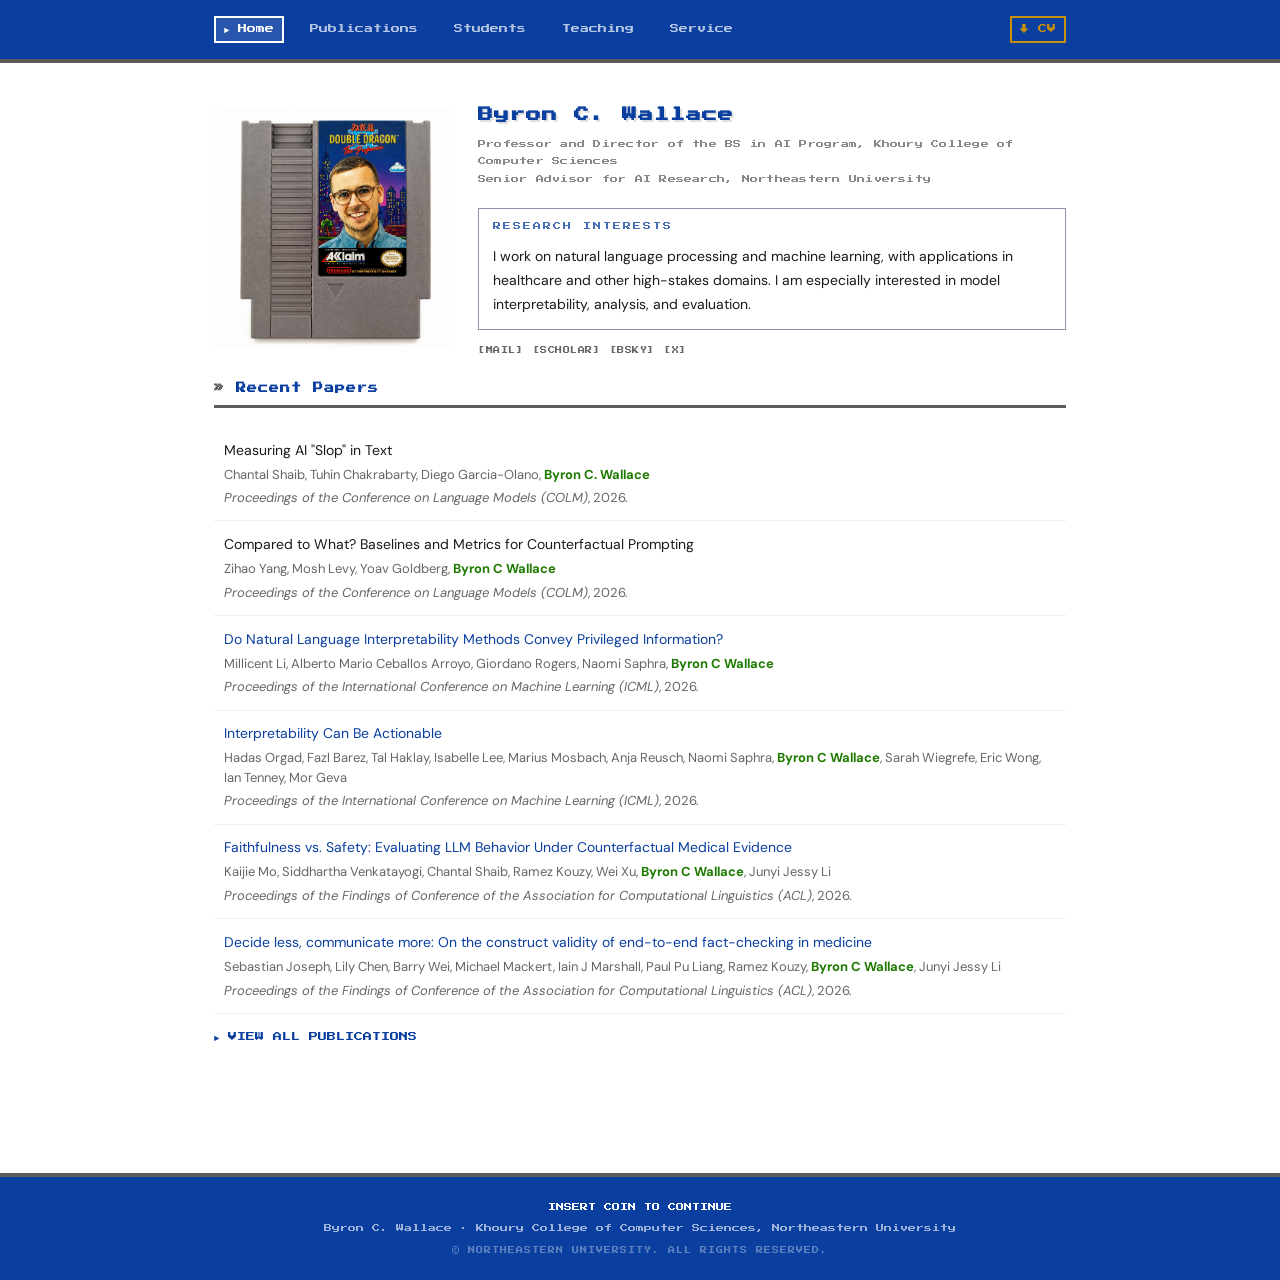
==== docs/index.html @ 95ae3cb4 "Simplify homepage title to two plain lines, drop badge styling The bordered-badge treatment for the " ====
<!DOCTYPE html>
<html lang="en">
<head>
  <meta charset="UTF-8">
  <meta name="viewport" content="width=device-width, initial-scale=1.0">
  <title>Byron C. Wallace – Home</title>
  <link rel="preconnect" href="https://fonts.googleapis.com">
  <link href="https://fonts.googleapis.com/css2?family=Press+Start+2P&display=swap" rel="stylesheet">
  <link rel="stylesheet" href="static/style.css">
</head>
<body>
  <header>
    <div class="header-inner">
      <nav>
        <a href="index.html" class="active">Home</a>
        <a href="publications.html" >Publications</a>
        <a href="students.html" >Students</a>
        <a href="teaching.html" >Teaching</a>
        <a href="service.html" >Service</a>
      </nav>
      <nav>
        <a href="static/bcw-cv.pdf" class="nav-cv">CV</a>
      </nav>
    </div>
  </header>

  <main>
    
<div class="page-content">

  <div class="bio-layout">

    <img src="static/me-NES.png" alt="Byron C. Wallace" class="cart-img">

    <!-- Bio text + research interests together -->
    <div class="bio-text">
      <h1>Byron C. Wallace</h1>
      
      <div class="bio-position">Professor and Director of the BS in AI Program, Khoury College of Computer Sciences</div>
      
      <div class="bio-position">Senior Advisor for AI Research, Northeastern University</div>
      
      <div class="bio-interests">
        <div class="bio-interests-label">Research Interests</div>
        <p>I work on natural language processing and machine learning, with applications in healthcare and other high-stakes domains. I am especially interested in model interpretability, analysis, and evaluation.</p>
      </div>

      <div class="bio-links">
        <a class="bio-link" href="mailto:b.wallace@northeastern.edu">[MAIL]</a>
        <a class="bio-link" href="https://scholar.google.com/citations?user=KTzRHmwAAAAJ&hl=en&oi=ao" target="_blank">[SCHOLAR]</a>
        <a class="bio-link" href="https://bsky.app/profile/byron.bsky.social" target="_blank">[BSKY]</a>
        <a class="bio-link" href="https://x.com/byron_c_wallace" target="_blank">[X]</a>
      </div>
    </div>

  </div>

  <section>
    <h2>Recent Papers</h2>
    <ul class="pub-list">
      
      <li class="pub-item">
        <span class="pub-title">
          Measuring AI "Slop" in Text
        </span>
        <span class="pub-authors">Chantal Shaib, Tuhin Chakrabarty, Diego Garcia-Olano, <strong>Byron C. Wallace</strong></span>
        <span class="pub-venue"><em>Proceedings of the Conference on Language Models (COLM)</em>, 2026.</span>
      </li>
      
      <li class="pub-item">
        <span class="pub-title">
          Compared to What? Baselines and Metrics for Counterfactual Prompting
        </span>
        <span class="pub-authors">Zihao Yang, Mosh Levy, Yoav Goldberg, <strong>Byron C Wallace</strong></span>
        <span class="pub-venue"><em>Proceedings of the Conference on Language Models (COLM)</em>, 2026.</span>
      </li>
      
      <li class="pub-item">
        <span class="pub-title">
          <a href="https://arxiv.org/abs/2509.13316" target="_blank">Do Natural Language Interpretability Methods Convey Privileged Information?</a>
        </span>
        <span class="pub-authors">Millicent Li, Alberto Mario Ceballos Arroyo, Giordano Rogers, Naomi Saphra, <strong>Byron C Wallace</strong></span>
        <span class="pub-venue"><em>Proceedings of the International Conference on Machine Learning (ICML)</em>, 2026.</span>
      </li>
      
      <li class="pub-item">
        <span class="pub-title">
          <a href="https://icml.cc/virtual/2026/poster/67043" target="_blank">Interpretability Can Be Actionable</a>
        </span>
        <span class="pub-authors">Hadas Orgad, Fazl Barez, Tal Haklay, Isabelle Lee, Marius Mosbach, Anja Reusch, Naomi Saphra, <strong>Byron C Wallace</strong>, Sarah Wiegrefe, Eric Wong, Ian Tenney, Mor Geva</span>
        <span class="pub-venue"><em>Proceedings of the International Conference on Machine Learning (ICML)</em>, 2026.</span>
      </li>
      
      <li class="pub-item">
        <span class="pub-title">
          <a href="http://arxiv.org/abs/2601.11886" target="_blank">Faithfulness vs. Safety: Evaluating LLM Behavior Under Counterfactual Medical Evidence</a>
        </span>
        <span class="pub-authors">Kaijie Mo, Siddhartha Venkatayogi, Chantal Shaib, Ramez Kouzy, Wei Xu, <strong>Byron C Wallace</strong>, Junyi Jessy Li</span>
        <span class="pub-venue"><em>Proceedings of the Findings of Conference of the Association for Computational Linguistics (ACL)</em>, 2026.</span>
      </li>
      
      <li class="pub-item">
        <span class="pub-title">
          <a href="http://arxiv.org/abs/2506.20876" target="_blank">Decide less, communicate more: On the construct validity of end-to-end fact-checking in medicine</a>
        </span>
        <span class="pub-authors">Sebastian Joseph, Lily Chen, Barry Wei, Michael Mackert, Iain J Marshall, Paul Pu Liang, Ramez Kouzy, <strong>Byron C Wallace</strong>, Junyi Jessy Li</span>
        <span class="pub-venue"><em>Proceedings of the Findings of Conference of the Association for Computational Linguistics (ACL)</em>, 2026.</span>
      </li>
      
    </ul>
    <p class="see-all"><a href="publications.html">► VIEW ALL PUBLICATIONS</a></p>
  </section>

</div>

  </main>

  <footer>
    <p>Byron C. Wallace &middot; Khoury College of Computer Sciences, Northeastern University</p>
  </footer>
</body>
</html>
---- docs/static/style.css ----
/* ── NES / 8-bit theme (light) ──────────────────────────────────────────── */

@import url('https://fonts.googleapis.com/css2?family=DM+Sans:ital,opsz,wght@0,9..40,300..700;1,9..40,300..700&family=Press+Start+2P&display=swap');

:root {
  --bg:         #ffffff;
  --bg-panel:   #f0f0f0;
  --bg-card:    #fafafa;
  --text:       #1a1a1a;
  --muted:      #666;
  --border:     #b0a898;
  --red:        #5c5c5c;
  --blue:       #0a3fa0;
  --darkblue:   #072a6e;
  --yellow:     #c8900a;
  --green:      #1e7a00;
  --cyan:       #006f8e;
  --pixel:      "Press Start 2P", monospace;
  --prose:      "DM Sans", sans-serif;
  --max-w:      900px;
}

* { box-sizing: border-box; margin: 0; padding: 0; }

body {
  font-family: var(--prose);
  font-size: 15px;
  line-height: 1.65;
  color: var(--text);
  background: var(--bg);
  min-height: 100vh;
}

/* ── Header ──────────────────────────────────────────────────────────────── */

header {
  background: var(--blue);
  border-bottom: 4px solid var(--red);
}

.header-inner {
  max-width: var(--max-w);
  margin: 0 auto;
  display: flex;
  align-items: center;
  justify-content: space-between;
  flex-wrap: wrap;
  gap: 1rem;
  padding: 1rem 1.5rem;
}

.header-name a {
  font-family: var(--pixel);
  color: #fff;
  text-decoration: none;
  font-size: 11px;
  letter-spacing: 1px;
  text-shadow: 2px 2px 0 rgba(0,0,0,0.5);
}

.header-name a::before { content: "▶ "; color: var(--yellow); }

nav { display: flex; gap: 1rem; flex-wrap: wrap; }

nav a {
  font-family: var(--pixel);
  color: rgba(255,255,255,0.7);
  text-decoration: none;
  font-size: 9px;
  padding: 4px 8px;
  border: 2px solid transparent;
  transition: all 0.1s;
}

nav a:hover, nav a.active {
  color: #fff;
  border-color: #fff;
  background: rgba(255,255,255,0.12);
}

nav a.active::before { content: "► "; }

nav a.nav-cv {
  color: var(--yellow);
  border-color: var(--yellow);
  margin-left: 0.5rem;
}

nav a.nav-cv:hover {
  background: var(--yellow);
  color: #fff;
  border-color: var(--yellow);
}

nav a.nav-cv::before { content: "↓ "; }

/* ── Main ────────────────────────────────────────────────────────────────── */

main {
  max-width: var(--max-w);
  margin: 0 auto;
  padding: 2.5rem 1.5rem 5rem;
}

.page-content > section { margin-bottom: 3rem; }

h1 {
  font-family: var(--pixel);
  font-size: 15px;
  color: var(--blue);
  text-shadow: 2px 2px 0 rgba(0,0,0,0.12);
  margin-bottom: 2rem;
  letter-spacing: 1px;
}

h2 {
  font-family: var(--pixel);
  font-size: 10px;
  color: var(--blue);
  letter-spacing: 1px;
  margin-bottom: 1.2rem;
  padding-bottom: 0.5rem;
  border-bottom: 3px solid var(--red);
}

h2::before { content: "» "; color: var(--red); }

/* ── NES Cartridge ───────────────────────────────────────────────────────── */

.bio-layout {
  display: flex;
  gap: 1.5rem;
  align-items: center;
  margin-bottom: 1.5rem;
  flex-wrap: wrap;
}

.cart-img {
  flex-shrink: 0;
  width: 240px;
  image-rendering: auto;
}

/* ── Bio text (next to cartridge) ────────────────────────────────────────── */

.bio-text { flex: 1; min-width: 220px; }

.bio-text h1 { margin-bottom: 0.5rem; }

.bio-position {
  font-family: var(--pixel);
  font-size: 8px;
  color: #888;
  letter-spacing: 0.03em;
  line-height: 2.2;
}

.bio-position:last-of-type {
  margin-bottom: 1rem;
}

.bio-interests {
  margin-top: 1.2rem;
  background: transparent;
  border: 1px solid #8a94a6;
  padding: 0.7rem 0.9rem 0.8rem;
}

.bio-interests-label {
  font-family: var(--pixel);
  font-size: 8px;
  color: var(--blue);
  letter-spacing: 2px;
  margin-bottom: 0.75rem;
  text-transform: uppercase;
  opacity: 0.75;
}

.bio-interests p {
  font-size: 14px;
  line-height: 1.7;
  color: var(--text);
}

/* ── Bio links ───────────────────────────────────────────────────────────── */

.bio-links {
  display: flex;
  flex-wrap: wrap;
  gap: 0.6rem;
  margin-top: 0.9rem;
}

.bio-link {
  font-family: var(--pixel);
  font-size: 7px;
  letter-spacing: 0.5px;
  color: var(--muted);
  text-decoration: none;
  transition: color 0.1s;
}

.bio-link:hover { color: var(--blue); }

/* ── Pixel divider ───────────────────────────────────────────────────────── */

.pixel-divider {
  margin: 2rem 0;
  height: 8px;
  background: repeating-linear-gradient(
    90deg,
    var(--blue)    0px,  var(--blue)    16px,
    var(--red)     16px, var(--red)     24px,
    var(--blue)    24px, var(--blue)    40px,
    transparent    40px, transparent    48px
  );
}

/* ── Honors ──────────────────────────────────────────────────────────────── */

.honors-list { list-style: none; display: flex; flex-direction: column; gap: 0.6rem; }

.honors-list li {
  display: flex;
  gap: 0.8rem;
  align-items: flex-start;
  padding: 0.6rem 0.8rem;
  background: var(--bg-card);
  border: 2px solid var(--border);
  font-size: 14px;
  line-height: 1.6;
}

.year-badge {
  font-family: var(--pixel);
  display: inline-block;
  min-width: 3rem;
  font-size: 7px;
  color: #fff;
  background: var(--red);
  padding: 4px 6px;
  text-align: center;
  flex-shrink: 0;
  margin-top: 3px;
}

/* ── Section nav ─────────────────────────────────────────────────────────── */

.section-nav { display: flex; flex-wrap: wrap; gap: 0.5rem; margin-bottom: 2rem; }

.section-nav::before {
  font-family: var(--pixel);
  content: "◄ SELECT STAGE ►";
  display: block;
  width: 100%;
  font-size: 8px;
  color: var(--muted);
  letter-spacing: 2px;
  margin-bottom: 0.6rem;
  animation: blink 1.5s step-start infinite;
}

.section-nav a {
  font-family: var(--pixel);
  font-size: 8px;
  color: var(--blue);
  text-decoration: none;
  border: 2px solid var(--border);
  padding: 4px 8px;
  background: var(--bg-card);
  transition: all 0.1s;
}

.section-nav a:hover { border-color: var(--red); color: var(--red); }

/* ── Publications ────────────────────────────────────────────────────────── */

.pub-list { list-style: none; padding: 0; }

.year-divider {
  font-family: var(--pixel);
  font-size: 9px;
  color: #fff;
  background: var(--blue);
  padding: 4px 10px;
  margin-top: 1.2rem;
  margin-bottom: 0.4rem;
  display: block;
  border-left: 4px solid var(--red);
}

.pub-item {
  display: flex;
  flex-direction: column;
  gap: 0.25rem;
  padding: 0.8rem 0.6rem;
  border-bottom: 1px solid var(--bg-panel);
}

.pub-item:hover { background: var(--bg-card); }

.pub-title { color: var(--text); line-height: 1.5; font-size: 14px; }
.pub-title a { color: var(--blue); text-decoration: none; }
.pub-title a:hover { color: var(--red); }

.pub-authors { color: var(--muted); font-size: 13px; line-height: 1.5; }
.pub-authors strong { color: var(--green); }

.pub-venue { color: var(--muted); font-size: 13px; line-height: 1.5; }
.pub-note { font-size: 13px; color: var(--red); }

.see-all {
  margin-top: 1rem;
  font-family: var(--pixel);
  font-size: 9px;
}
.see-all a { color: var(--blue); text-decoration: none; }
.see-all a:hover { color: var(--red); }

.note {
  font-size: 13px;
  color: var(--muted);
  padding: 0.6rem 0.9rem;
  border-left: 3px solid var(--border);
  margin-bottom: 1rem;
  background: var(--bg-panel);
  line-height: 1.6;
}

/* ── Grants ──────────────────────────────────────────────────────────────── */

.grant-list { list-style: none; }

.grant-item {
  padding: 1rem;
  margin-bottom: 0.7rem;
  background: var(--bg-card);
  border: 2px solid var(--border);
  border-left: 5px solid var(--green);
}

.grant-title { font-size: 14px; color: var(--text); line-height: 1.5; margin-bottom: 0.5rem; }
.grant-title strong { color: var(--blue); }

.grant-meta { display: flex; flex-direction: column; gap: 0.2rem; font-size: 13px; color: var(--muted); line-height: 1.6; }
.grant-meta strong { color: var(--text); }

/* ── Students ────────────────────────────────────────────────────────────── */

/* Player select screen */
.player-select-screen {
  background: #08081e;
  border: 4px solid var(--blue);
  padding: 1.5rem;
  margin-bottom: 0.5rem;
}

.player-select-label {
  font-family: var(--pixel);
  font-size: 8px;
  color: var(--yellow);
  text-align: center;
  letter-spacing: 3px;
  margin-bottom: 1.5rem;
  animation: blink 1.5s step-start infinite;
}

.player-select-screen .student-grid {
  list-style: none;
  display: grid;
  grid-template-columns: repeat(auto-fill, minmax(160px, 1fr));
  gap: 1rem;
}

.player-select-screen .student-card {
  background: #14143a;
  border: 3px solid #334488;
  display: flex;
  flex-direction: column;
  align-items: center;
  text-align: center;
  overflow: hidden;
  transition: border-color 0.1s, background 0.1s;
  cursor: default;
}

.player-select-screen .student-card:hover {
  border-color: var(--yellow);
  background: #20204e;
}

.player-select-screen .student-card img,
.player-select-screen .student-img-placeholder {
  width: 100%;
  aspect-ratio: 1;
  object-fit: cover;
  display: block;
}

.player-select-screen .student-img-placeholder {
  background: #1e1e44;
  display: flex;
  align-items: center;
  justify-content: center;
}

.player-select-screen .student-img-placeholder::after {
  content: "?";
  font-family: var(--pixel);
  font-size: 36px;
  color: rgba(255,255,255,0.15);
}

.player-select-screen .student-card-body {
  padding: 0.6rem 0.5rem 0.7rem;
  display: flex;
  flex-direction: column;
  align-items: center;
  gap: 0.3rem;
  width: 100%;
  background: #0e0e28;
}

.player-select-screen .student-name {
  font-family: var(--pixel);
  font-size: 7px;
  line-height: 1.9;
  color: #ffffff;
  text-decoration: none;
  display: block;
}

.player-select-screen a.student-name:hover { color: var(--yellow); }

.player-select-screen .student-info {
  font-size: 12px;
  color: rgba(255,255,255,0.55);
  line-height: 1.5;
}

/* Alumni grid */
.student-grid {
  list-style: none;
  display: grid;
  grid-template-columns: repeat(auto-fill, minmax(170px, 1fr));
  gap: 1.2rem;
}

.student-card {
  background: var(--bg-card);
  border: 2px solid var(--border);
  border-top: 4px solid var(--cyan);
  display: flex;
  flex-direction: column;
  align-items: center;
  text-align: center;
  overflow: hidden;
}

.student-card-link {
  display: flex;
  flex-direction: column;
  width: 100%;
  text-decoration: none;
  color: inherit;
}

.student-card img,
.student-img-placeholder {
  width: 100%;
  aspect-ratio: 1;
  object-fit: cover;
  display: block;
}

.student-img-placeholder {
  background: var(--bg-panel);
  display: flex;
  align-items: center;
  justify-content: center;
}

.student-img-placeholder::after {
  content: "?";
  font-family: var(--pixel);
  font-size: 36px;
  color: rgba(0,0,0,0.12);
}

.student-card-body {
  padding: 0.7rem 0.6rem 0.8rem;
  display: flex;
  flex-direction: column;
  align-items: center;
  gap: 0.35rem;
  width: 100%;
}

.student-name {
  font-family: var(--pixel);
  font-size: 7px;
  line-height: 1.9;
  color: var(--blue);
  text-decoration: none;
  display: block;
}

a.student-name:hover { color: var(--red); }

.student-info {
  font-size: 12px;
  color: var(--muted);
  line-height: 1.5;
}

.alumni-card { border-top-color: var(--yellow); }

.thesis-title { font-size: 12px; color: var(--muted); line-height: 1.5; font-style: italic; }
.student-now { font-size: 12px; color: var(--green); line-height: 1.4; }

.student-award {
  font-size: 11px;
  color: #7a5800;
  background: #fff3c0;
  border: 1px solid var(--yellow);
  padding: 3px 8px;
  line-height: 1.5;
  text-align: center;
}

.student-award::before { content: "★ "; }

/* Award on dark player-select background */
.player-select-screen .student-award {
  color: var(--yellow);
  background: rgba(200, 150, 0, 0.15);
  border-color: rgba(200, 150, 0, 0.5);
}

/* ── Service ─────────────────────────────────────────────────────────────── */

.service-list { list-style: none; display: flex; flex-direction: column; gap: 0.5rem; }

.service-item {
  display: flex;
  align-items: flex-start;
  gap: 0.9rem;
  padding: 0.7rem 0.8rem;
  background: var(--bg-card);
  border: 2px solid var(--border);
  border-left: 5px solid var(--blue);
}

.service-venue {
  font-family: var(--pixel);
  font-size: 7px;
  color: #fff;
  background: var(--blue);
  padding: 4px 7px;
  white-space: nowrap;
  flex-shrink: 0;
  min-width: 4rem;
  text-align: center;
  margin-top: 2px;
}

.service-body {
  display: flex;
  flex-direction: column;
  gap: 0.2rem;
}

.service-role { font-size: 14px; color: var(--text); font-weight: 600; line-height: 1.4; }

.service-meta { font-size: 13px; color: var(--muted); line-height: 1.6; }

/* ── Teaching ────────────────────────────────────────────────────────────── */

.teaching-award {
  background: #120e00;
  border: 3px solid var(--yellow);
  padding: 1rem 1.4rem;
  margin-bottom: 2.5rem;
  text-align: center;
}

.teaching-award-label {
  font-family: var(--pixel);
  font-size: 7px;
  color: var(--yellow);
  letter-spacing: 3px;
  margin-bottom: 0.6rem;
  animation: blink 1.5s step-start infinite;
}

.teaching-award-name {
  font-size: 15px;
  font-weight: 600;
  color: #fff;
  line-height: 1.5;
}

.teaching-award-year {
  font-family: var(--pixel);
  font-size: 7px;
  color: rgba(255,255,255,0.45);
  margin-top: 0.5rem;
  letter-spacing: 1px;
}

.course-list { list-style: none; }

.course-item {
  display: flex;
  flex-direction: column;
  gap: 0.3rem;
  padding: 0.85rem 0.6rem;
  border-bottom: 1px solid var(--bg-panel);
}

.course-item:hover { background: var(--bg-card); }

.course-item--other { opacity: 0.8; }

.course-header {
  display: flex;
  align-items: baseline;
  gap: 0.8rem;
  flex-wrap: wrap;
}

.course-code {
  font-family: var(--pixel);
  font-size: 7px;
  color: #fff;
  background: var(--blue);
  padding: 3px 7px;
  border-left: 3px solid var(--red);
  white-space: nowrap;
  flex-shrink: 0;
}

.course-code--alt { background: var(--cyan); border-left-color: var(--cyan); }

.course-name { font-size: 14px; font-weight: 600; color: var(--text); line-height: 1.4; text-decoration: none; }
a.course-name { color: var(--blue); }
a.course-name:hover { color: var(--red); }

.course-meta {
  font-family: var(--pixel);
  font-size: 7px;
  color: var(--muted);
  letter-spacing: 0.3px;
  line-height: 1.8;
}

.course-desc { font-size: 13px; color: var(--muted); line-height: 1.65; }

/* ── Footer ──────────────────────────────────────────────────────────────── */

footer {
  font-family: var(--pixel);
  background: var(--blue);
  border-top: 4px solid var(--red);
  text-align: center;
  padding: 1.5rem;
  font-size: 8px;
  color: rgba(255,255,255,0.6);
}

footer::before {
  display: block;
  content: "INSERT COIN TO CONTINUE";
  color: #fff;
  margin-bottom: 0.5rem;
  animation: blink 1s step-start infinite;
}

footer::after {
  display: block;
  content: "© NORTHEASTERN UNIVERSITY. ALL RIGHTS RESERVED.";
  font-size: 7px;
  color: rgba(255,255,255,0.35);
  margin-top: 0.6rem;
  letter-spacing: 1px;
}


@keyframes blink { 50% { opacity: 0; } }

/* ── Responsive ──────────────────────────────────────────────────────────── */

@media (max-width: 600px) {
  h1 { font-size: 12px; }
  .bio-layout { flex-direction: column; align-items: center; }
}
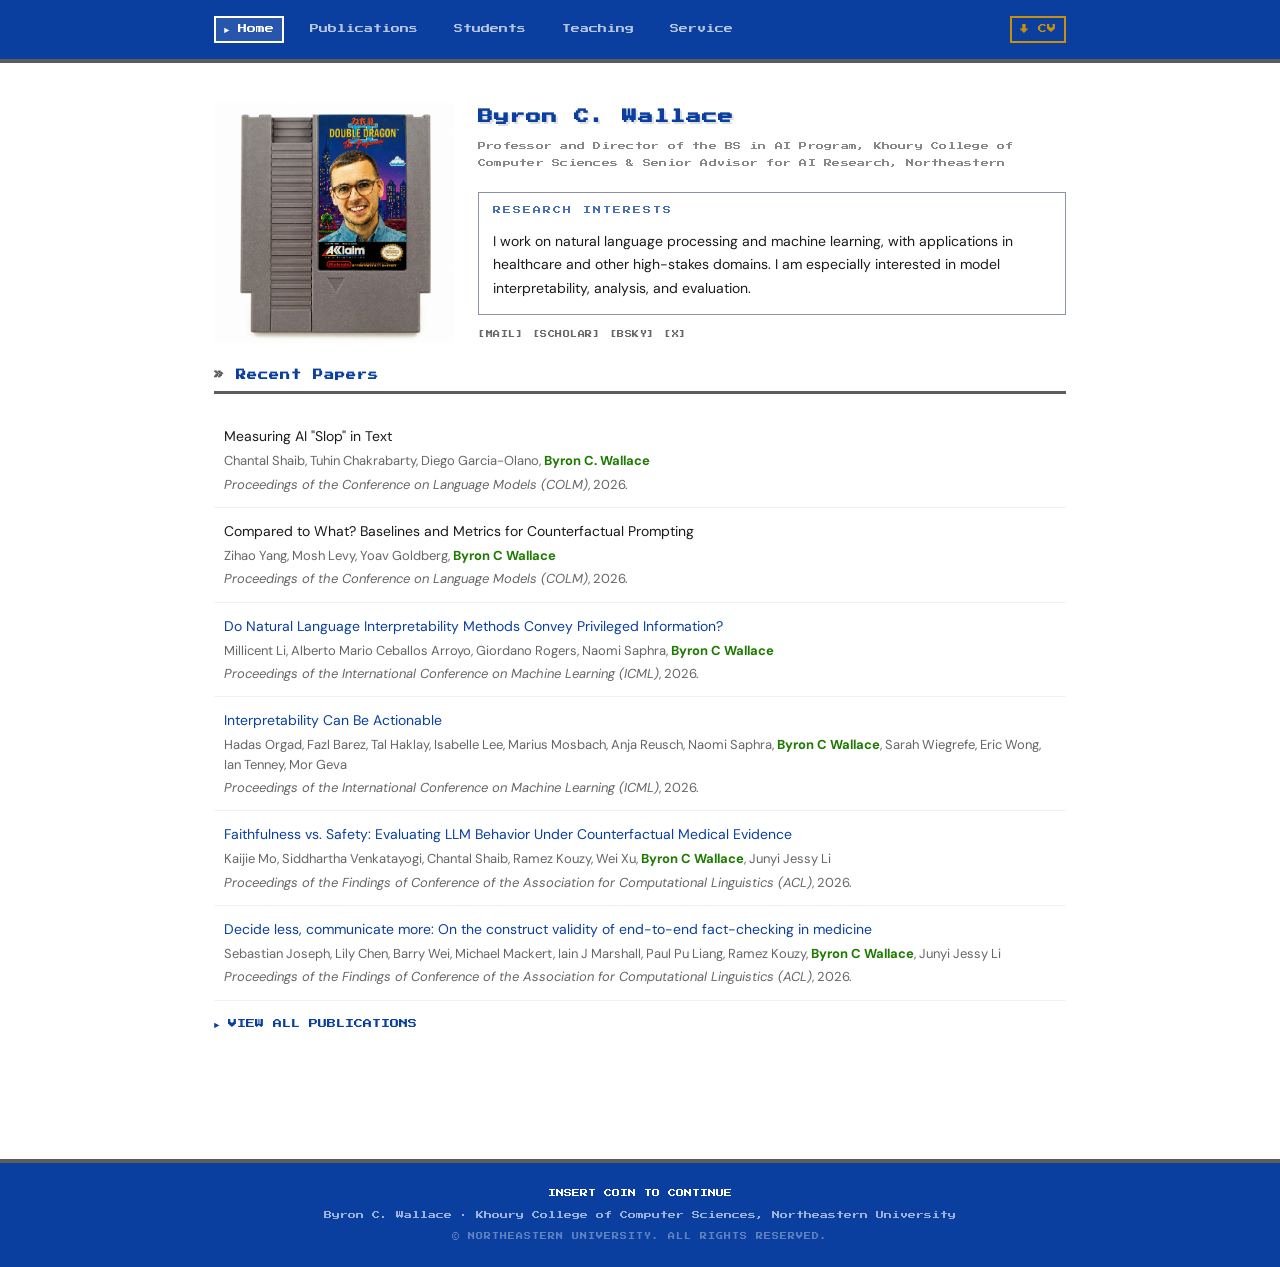
==== commit 31f81418: "Combine homepage title into a single line Reads as one title with "&" joining the two roles, wrappin" ====
--- a/docs/index.html
+++ b/docs/index.html
@@ -36,9 +36,7 @@
     <div class="bio-text">
       <h1>Byron C. Wallace</h1>
       
-      <div class="bio-position">Professor and Director of the BS in AI Program, Khoury College of Computer Sciences</div>
-      
-      <div class="bio-position">Senior Advisor for AI Research, Northeastern University</div>
+      <div class="bio-position">Professor and Director of the BS in AI Program, Khoury College of Computer Sciences & Senior Advisor for AI Research, Northeastern</div>
       
       <div class="bio-interests">
         <div class="bio-interests-label">Research Interests</div>
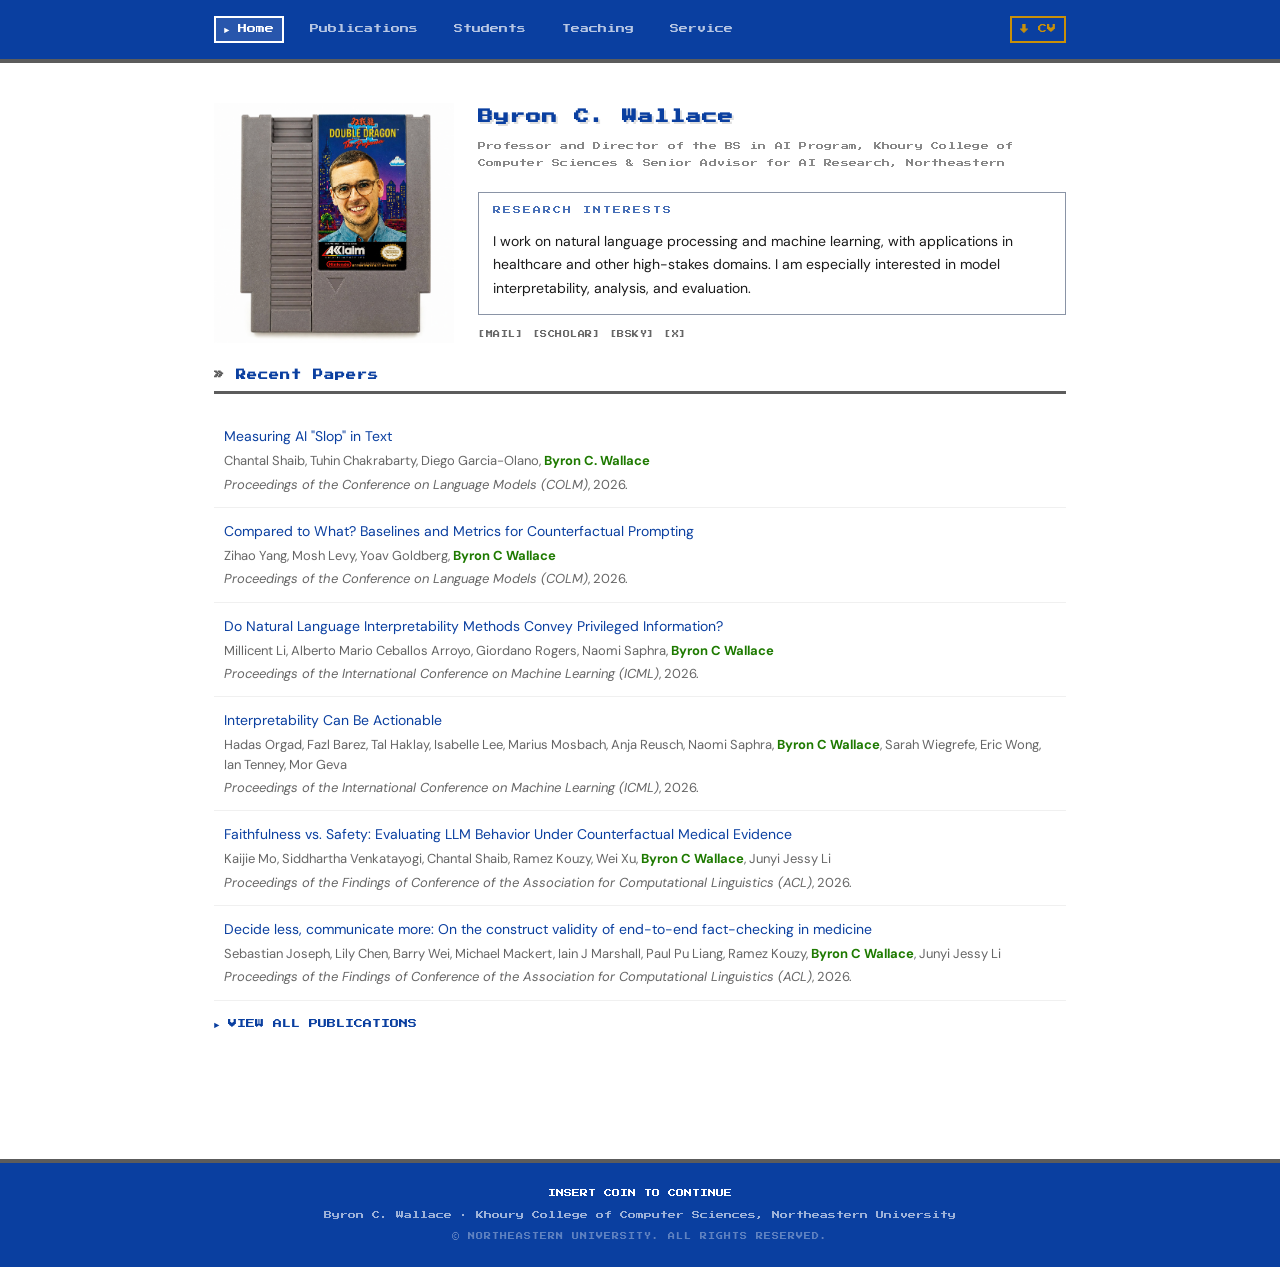
==== commit fa0790aa: "Restore missing arXiv links for Slop and Compared to What papers These two cache entries had been dr" ====
--- a/docs/index.html
+++ b/docs/index.html
@@ -59,7 +59,7 @@
       
       <li class="pub-item">
         <span class="pub-title">
-          Measuring AI "Slop" in Text
+          <a href="https://arxiv.org/abs/2509.19163" target="_blank">Measuring AI "Slop" in Text</a>
         </span>
         <span class="pub-authors">Chantal Shaib, Tuhin Chakrabarty, Diego Garcia-Olano, <strong>Byron C. Wallace</strong></span>
         <span class="pub-venue"><em>Proceedings of the Conference on Language Models (COLM)</em>, 2026.</span>
@@ -67,7 +67,7 @@
       
       <li class="pub-item">
         <span class="pub-title">
-          Compared to What? Baselines and Metrics for Counterfactual Prompting
+          <a href="https://arxiv.org/abs/2605.01048" target="_blank">Compared to What? Baselines and Metrics for Counterfactual Prompting</a>
         </span>
         <span class="pub-authors">Zihao Yang, Mosh Levy, Yoav Goldberg, <strong>Byron C Wallace</strong></span>
         <span class="pub-venue"><em>Proceedings of the Conference on Language Models (COLM)</em>, 2026.</span>
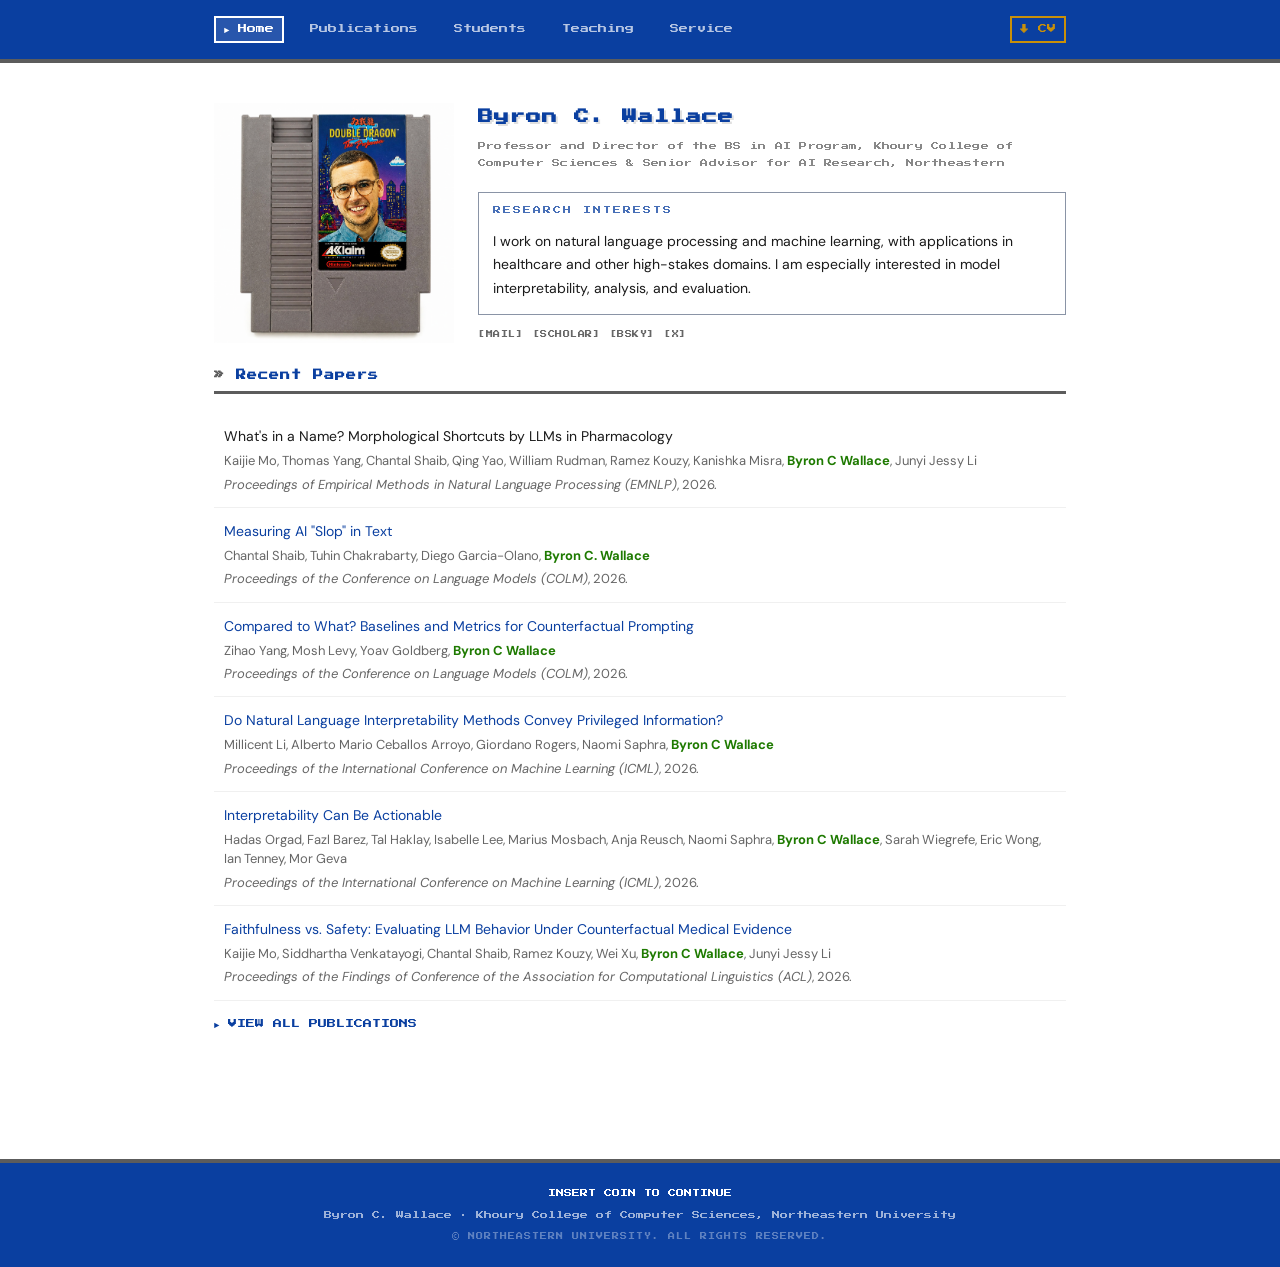
==== commit a704b265: "Update site" ====
--- a/docs/index.html
+++ b/docs/index.html
@@ -59,6 +59,14 @@
       
       <li class="pub-item">
         <span class="pub-title">
+          What's in a Name? Morphological Shortcuts by LLMs in Pharmacology
+        </span>
+        <span class="pub-authors">Kaijie Mo, Thomas Yang, Chantal Shaib, Qing Yao, William Rudman, Ramez Kouzy, Kanishka Misra, <strong>Byron C Wallace</strong>, Junyi Jessy Li</span>
+        <span class="pub-venue"><em>Proceedings of Empirical Methods in Natural Language Processing (EMNLP)</em>, 2026.</span>
+      </li>
+      
+      <li class="pub-item">
+        <span class="pub-title">
           <a href="https://arxiv.org/abs/2509.19163" target="_blank">Measuring AI "Slop" in Text</a>
         </span>
         <span class="pub-authors">Chantal Shaib, Tuhin Chakrabarty, Diego Garcia-Olano, <strong>Byron C. Wallace</strong></span>
@@ -97,14 +105,6 @@
         <span class="pub-venue"><em>Proceedings of the Findings of Conference of the Association for Computational Linguistics (ACL)</em>, 2026.</span>
       </li>
       
-      <li class="pub-item">
-        <span class="pub-title">
-          <a href="http://arxiv.org/abs/2506.20876" target="_blank">Decide less, communicate more: On the construct validity of end-to-end fact-checking in medicine</a>
-        </span>
-        <span class="pub-authors">Sebastian Joseph, Lily Chen, Barry Wei, Michael Mackert, Iain J Marshall, Paul Pu Liang, Ramez Kouzy, <strong>Byron C Wallace</strong>, Junyi Jessy Li</span>
-        <span class="pub-venue"><em>Proceedings of the Findings of Conference of the Association for Computational Linguistics (ACL)</em>, 2026.</span>
-      </li>
-      
     </ul>
     <p class="see-all"><a href="publications.html">► VIEW ALL PUBLICATIONS</a></p>
   </section>
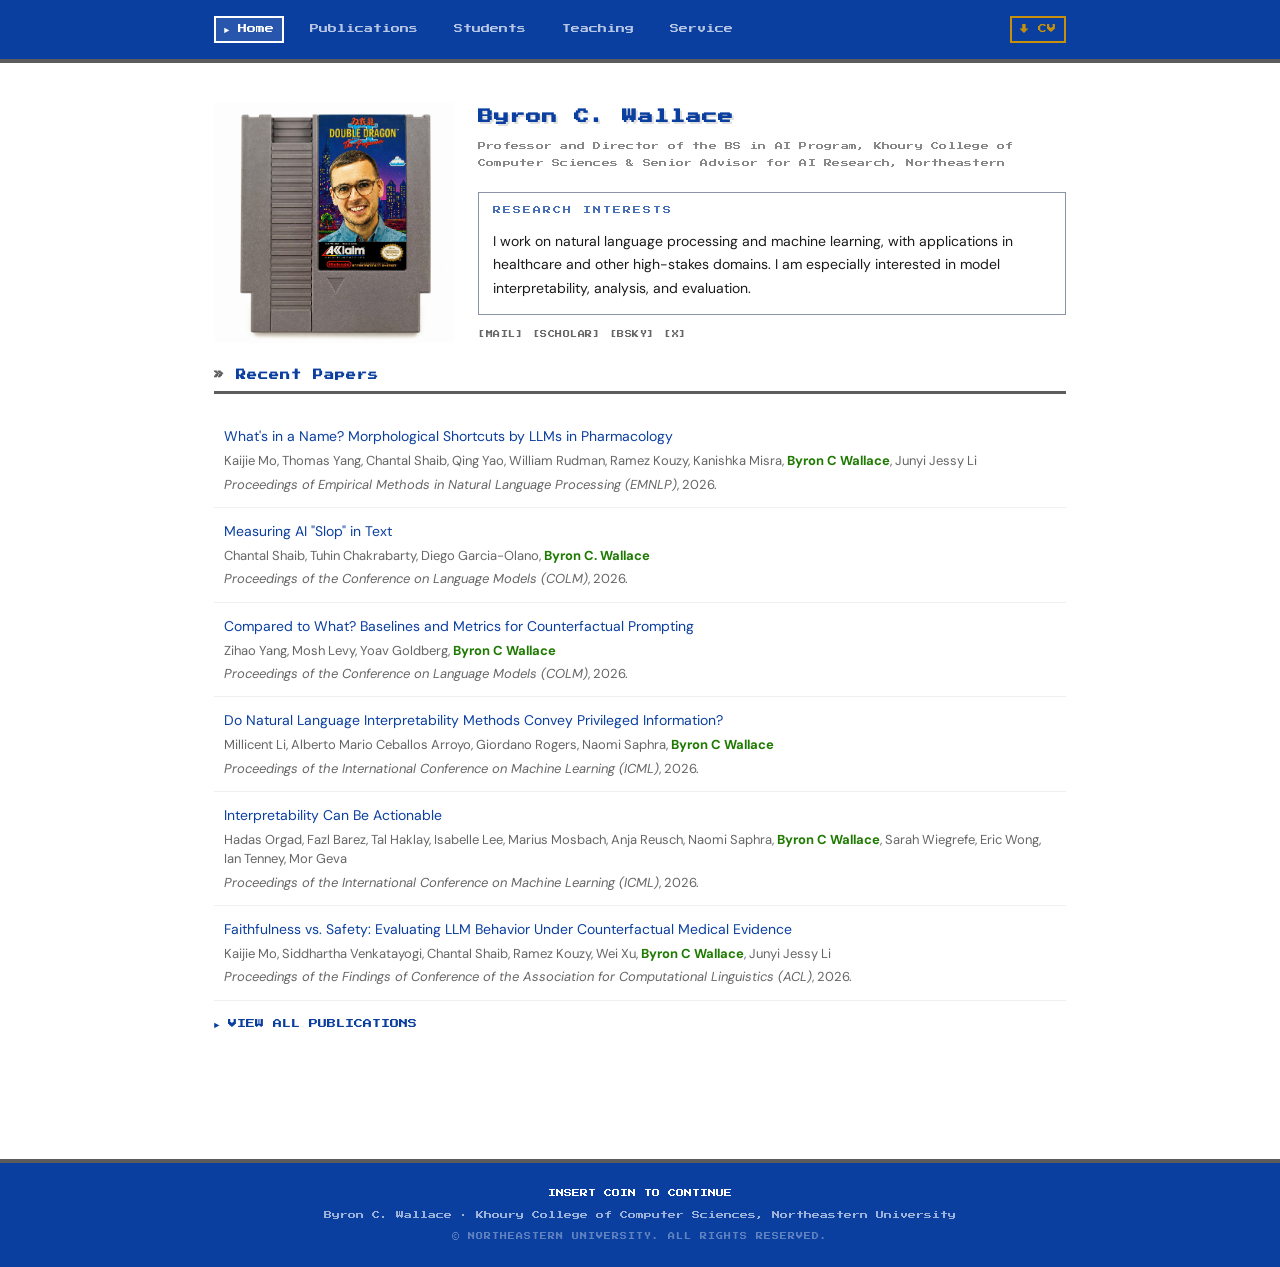
==== commit 05beb882: "Add arXiv link for morphological shortcuts paper; add thesis title for Alberto Co-Authored-By: Claud" ====
--- a/docs/index.html
+++ b/docs/index.html
@@ -59,7 +59,7 @@
       
       <li class="pub-item">
         <span class="pub-title">
-          What's in a Name? Morphological Shortcuts by LLMs in Pharmacology
+          <a href="https://arxiv.org/abs/2606.05616" target="_blank">What's in a Name? Morphological Shortcuts by LLMs in Pharmacology</a>
         </span>
         <span class="pub-authors">Kaijie Mo, Thomas Yang, Chantal Shaib, Qing Yao, William Rudman, Ramez Kouzy, Kanishka Misra, <strong>Byron C Wallace</strong>, Junyi Jessy Li</span>
         <span class="pub-venue"><em>Proceedings of Empirical Methods in Natural Language Processing (EMNLP)</em>, 2026.</span>
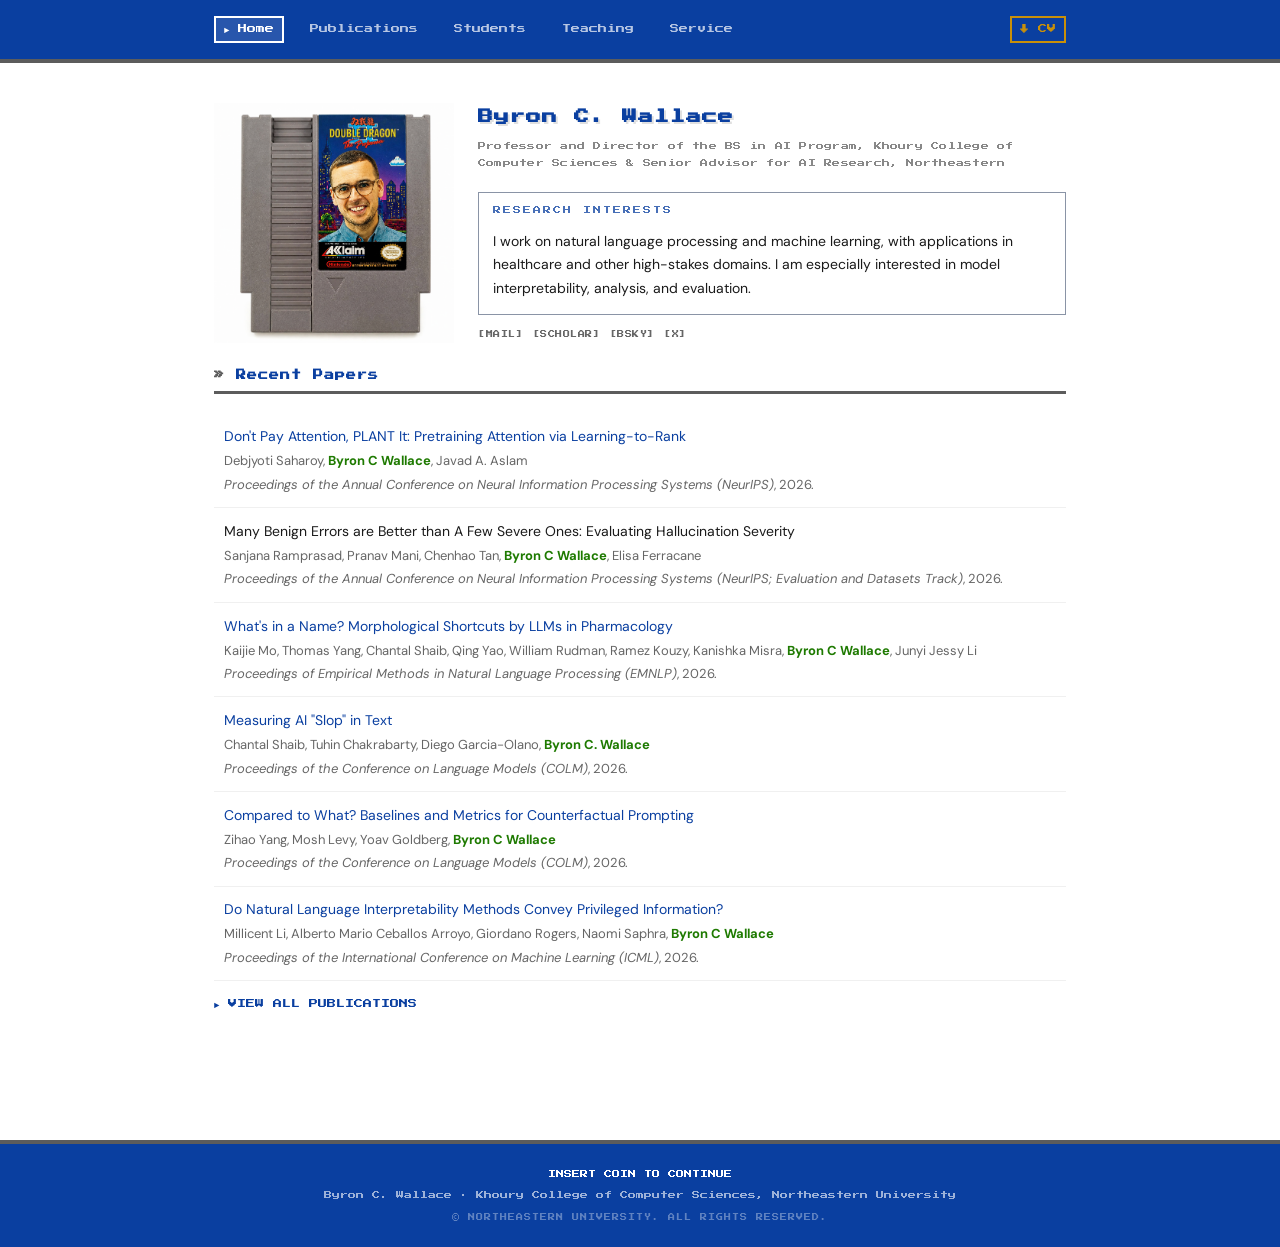
==== commit eca9314f: "Add two NeurIPS 2026 papers; update CV PDF Regenerated from cv-redux. New: "Don't Pay Attention, PLA" ====
--- a/docs/index.html
+++ b/docs/index.html
@@ -59,6 +59,22 @@
       
       <li class="pub-item">
         <span class="pub-title">
+          <a href="http://arxiv.org/abs/2410.23066" target="_blank">Don't Pay Attention, PLANT It: Pretraining Attention via Learning-to-Rank</a>
+        </span>
+        <span class="pub-authors">Debjyoti Saharoy, <strong>Byron C Wallace</strong>, Javad A. Aslam</span>
+        <span class="pub-venue"><em>Proceedings of the Annual Conference on Neural Information Processing Systems (NeurIPS)</em>, 2026.</span>
+      </li>
+      
+      <li class="pub-item">
+        <span class="pub-title">
+          Many Benign Errors are Better than A Few Severe Ones: Evaluating Hallucination Severity
+        </span>
+        <span class="pub-authors">Sanjana Ramprasad, Pranav Mani, Chenhao Tan, <strong>Byron C Wallace</strong>, Elisa Ferracane</span>
+        <span class="pub-venue"><em>Proceedings of the Annual Conference on Neural Information Processing Systems (NeurIPS; Evaluation and Datasets Track)</em>, 2026.</span>
+      </li>
+      
+      <li class="pub-item">
+        <span class="pub-title">
           <a href="https://arxiv.org/abs/2606.05616" target="_blank">What's in a Name? Morphological Shortcuts by LLMs in Pharmacology</a>
         </span>
         <span class="pub-authors">Kaijie Mo, Thomas Yang, Chantal Shaib, Qing Yao, William Rudman, Ramez Kouzy, Kanishka Misra, <strong>Byron C Wallace</strong>, Junyi Jessy Li</span>
@@ -89,22 +105,6 @@
         <span class="pub-venue"><em>Proceedings of the International Conference on Machine Learning (ICML)</em>, 2026.</span>
       </li>
       
-      <li class="pub-item">
-        <span class="pub-title">
-          <a href="https://icml.cc/virtual/2026/poster/67043" target="_blank">Interpretability Can Be Actionable</a>
-        </span>
-        <span class="pub-authors">Hadas Orgad, Fazl Barez, Tal Haklay, Isabelle Lee, Marius Mosbach, Anja Reusch, Naomi Saphra, <strong>Byron C Wallace</strong>, Sarah Wiegrefe, Eric Wong, Ian Tenney, Mor Geva</span>
-        <span class="pub-venue"><em>Proceedings of the International Conference on Machine Learning (ICML)</em>, 2026.</span>
-      </li>
-      
-      <li class="pub-item">
-        <span class="pub-title">
-          <a href="http://arxiv.org/abs/2601.11886" target="_blank">Faithfulness vs. Safety: Evaluating LLM Behavior Under Counterfactual Medical Evidence</a>
-        </span>
-        <span class="pub-authors">Kaijie Mo, Siddhartha Venkatayogi, Chantal Shaib, Ramez Kouzy, Wei Xu, <strong>Byron C Wallace</strong>, Junyi Jessy Li</span>
-        <span class="pub-venue"><em>Proceedings of the Findings of Conference of the Association for Computational Linguistics (ACL)</em>, 2026.</span>
-      </li>
-      
     </ul>
     <p class="see-all"><a href="publications.html">► VIEW ALL PUBLICATIONS</a></p>
   </section>
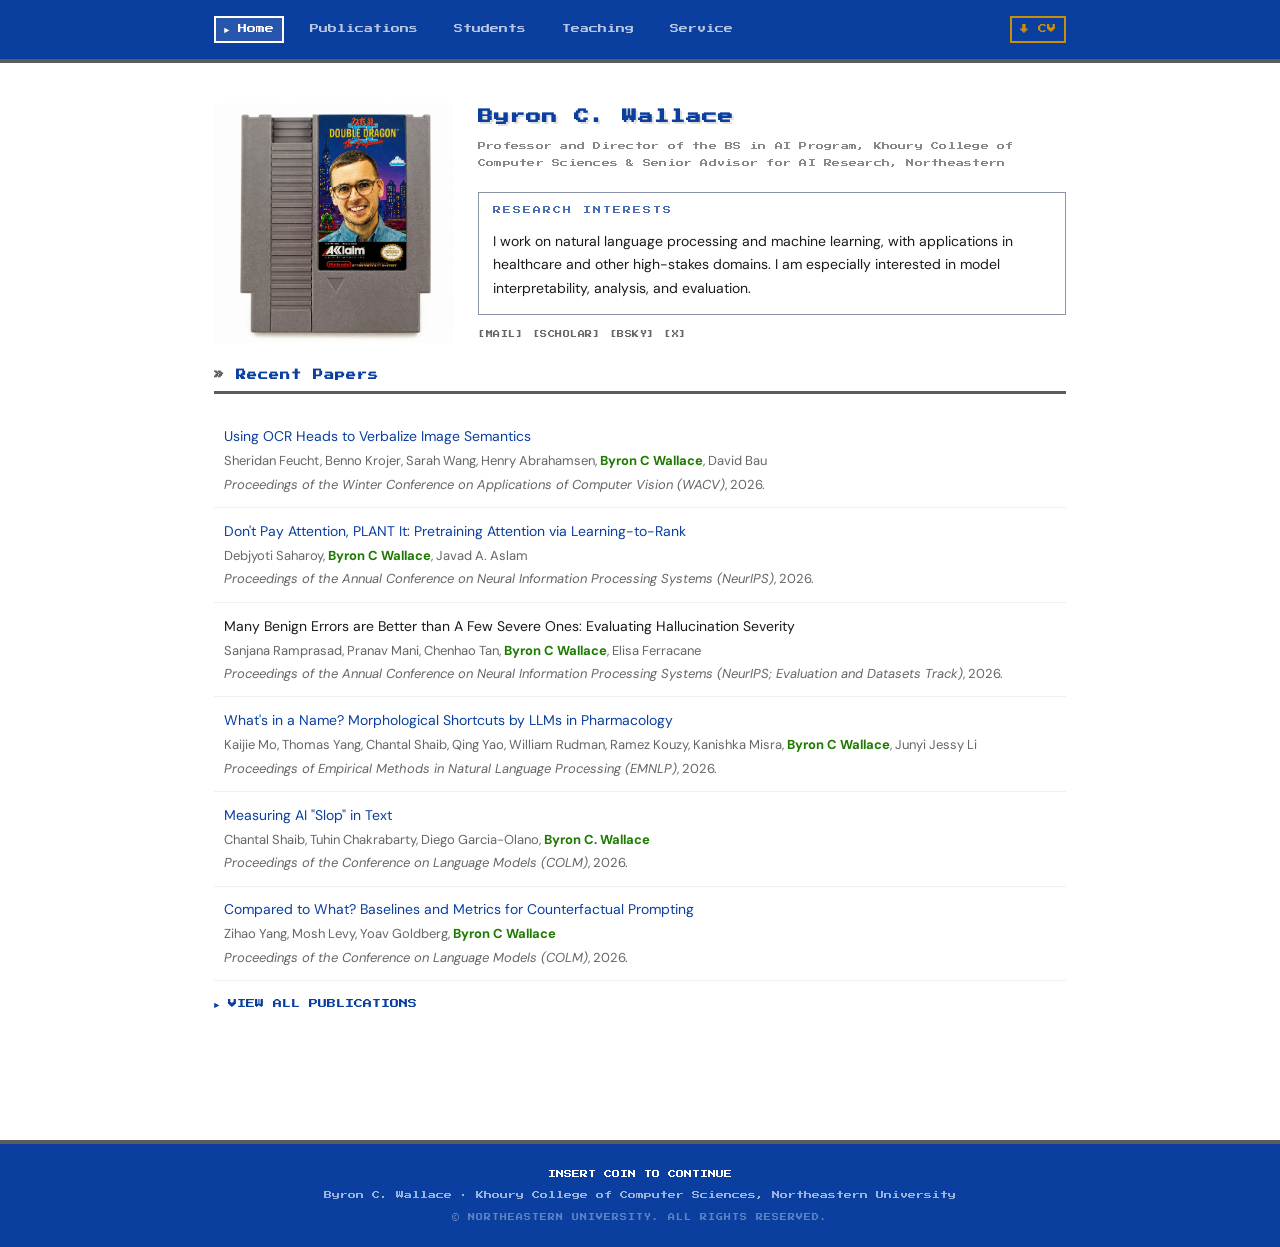
==== commit 1f58102d: "Add WACV 2026 OCR heads paper; update CV PDF Regenerated from cv-redux. New: "Using OCR Heads to Ver" ====
--- a/docs/index.html
+++ b/docs/index.html
@@ -59,6 +59,14 @@
       
       <li class="pub-item">
         <span class="pub-title">
+          <a href="https://arxiv.org/abs/2609.18823" target="_blank">Using OCR Heads to Verbalize Image Semantics</a>
+        </span>
+        <span class="pub-authors">Sheridan Feucht, Benno Krojer, Sarah Wang, Henry Abrahamsen, <strong>Byron C Wallace</strong>, David Bau</span>
+        <span class="pub-venue"><em>Proceedings of the Winter Conference on Applications of Computer Vision (WACV)</em>, 2026.</span>
+      </li>
+      
+      <li class="pub-item">
+        <span class="pub-title">
           <a href="http://arxiv.org/abs/2410.23066" target="_blank">Don't Pay Attention, PLANT It: Pretraining Attention via Learning-to-Rank</a>
         </span>
         <span class="pub-authors">Debjyoti Saharoy, <strong>Byron C Wallace</strong>, Javad A. Aslam</span>
@@ -97,14 +105,6 @@
         <span class="pub-venue"><em>Proceedings of the Conference on Language Models (COLM)</em>, 2026.</span>
       </li>
       
-      <li class="pub-item">
-        <span class="pub-title">
-          <a href="https://arxiv.org/abs/2509.13316" target="_blank">Do Natural Language Interpretability Methods Convey Privileged Information?</a>
-        </span>
-        <span class="pub-authors">Millicent Li, Alberto Mario Ceballos Arroyo, Giordano Rogers, Naomi Saphra, <strong>Byron C Wallace</strong></span>
-        <span class="pub-venue"><em>Proceedings of the International Conference on Machine Learning (ICML)</em>, 2026.</span>
-      </li>
-      
     </ul>
     <p class="see-all"><a href="publications.html">► VIEW ALL PUBLICATIONS</a></p>
   </section>
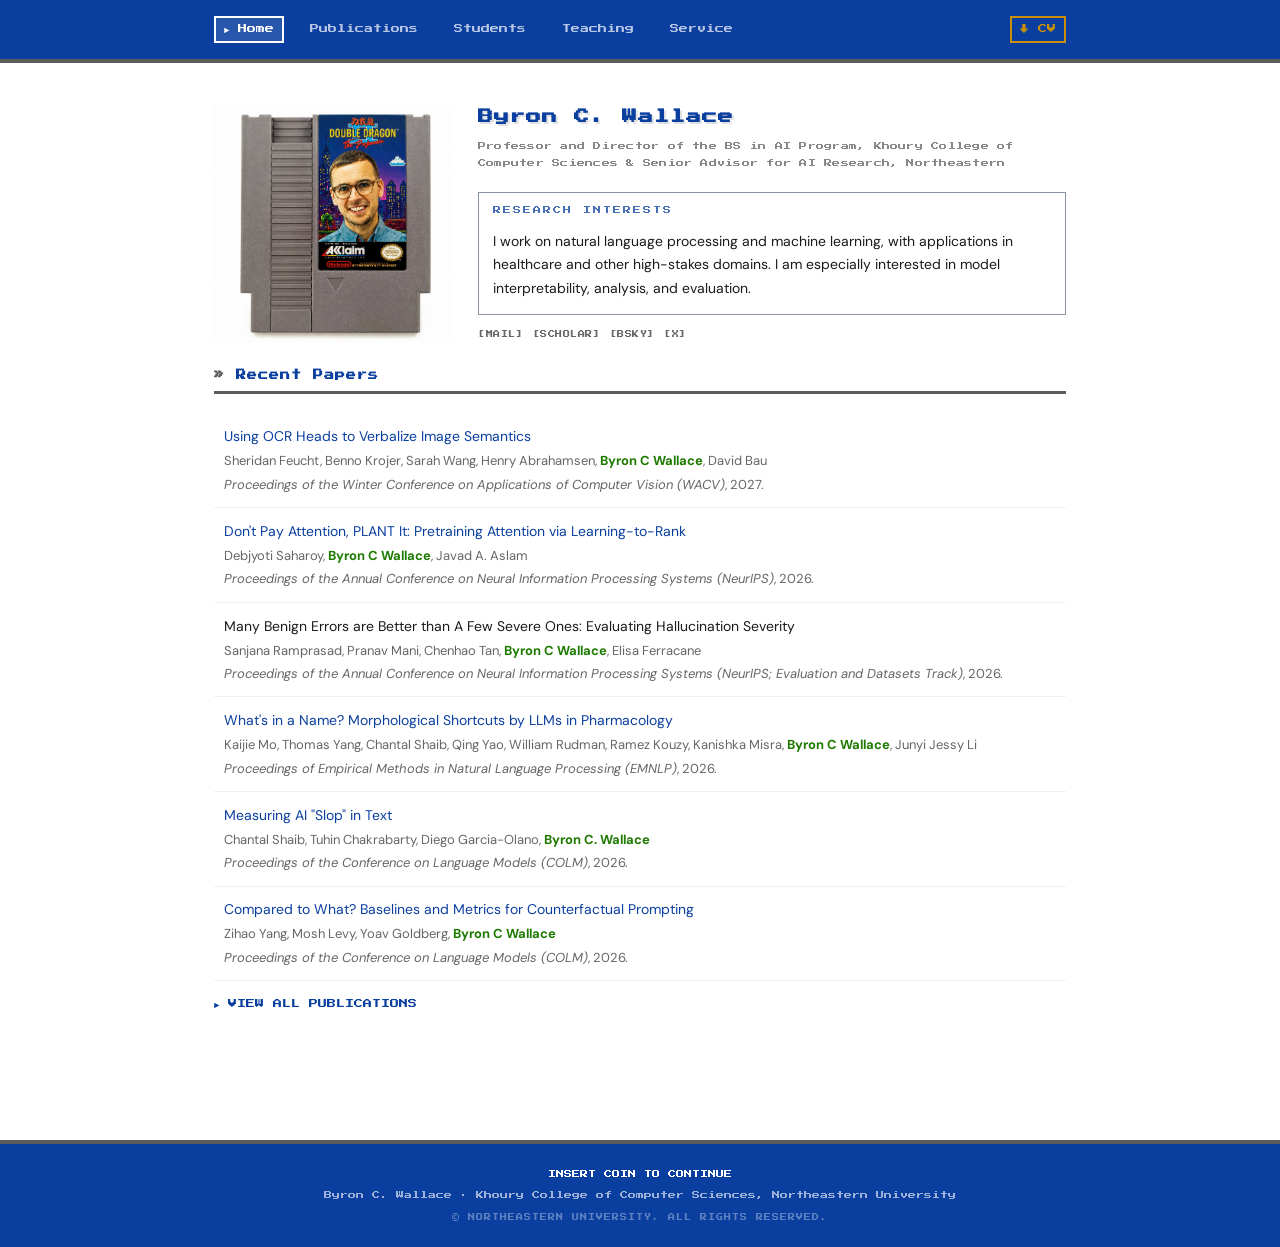
==== commit ffbe3136: "Fix WACV OCR heads paper year (2026 -> 2027); update CV PDF Co-Authored-By: Claude Opus 5.5 <noreply" ====
--- a/docs/index.html
+++ b/docs/index.html
@@ -62,7 +62,7 @@
           <a href="https://arxiv.org/abs/2609.18823" target="_blank">Using OCR Heads to Verbalize Image Semantics</a>
         </span>
         <span class="pub-authors">Sheridan Feucht, Benno Krojer, Sarah Wang, Henry Abrahamsen, <strong>Byron C Wallace</strong>, David Bau</span>
-        <span class="pub-venue"><em>Proceedings of the Winter Conference on Applications of Computer Vision (WACV)</em>, 2026.</span>
+        <span class="pub-venue"><em>Proceedings of the Winter Conference on Applications of Computer Vision (WACV)</em>, 2027.</span>
       </li>
       
       <li class="pub-item">
